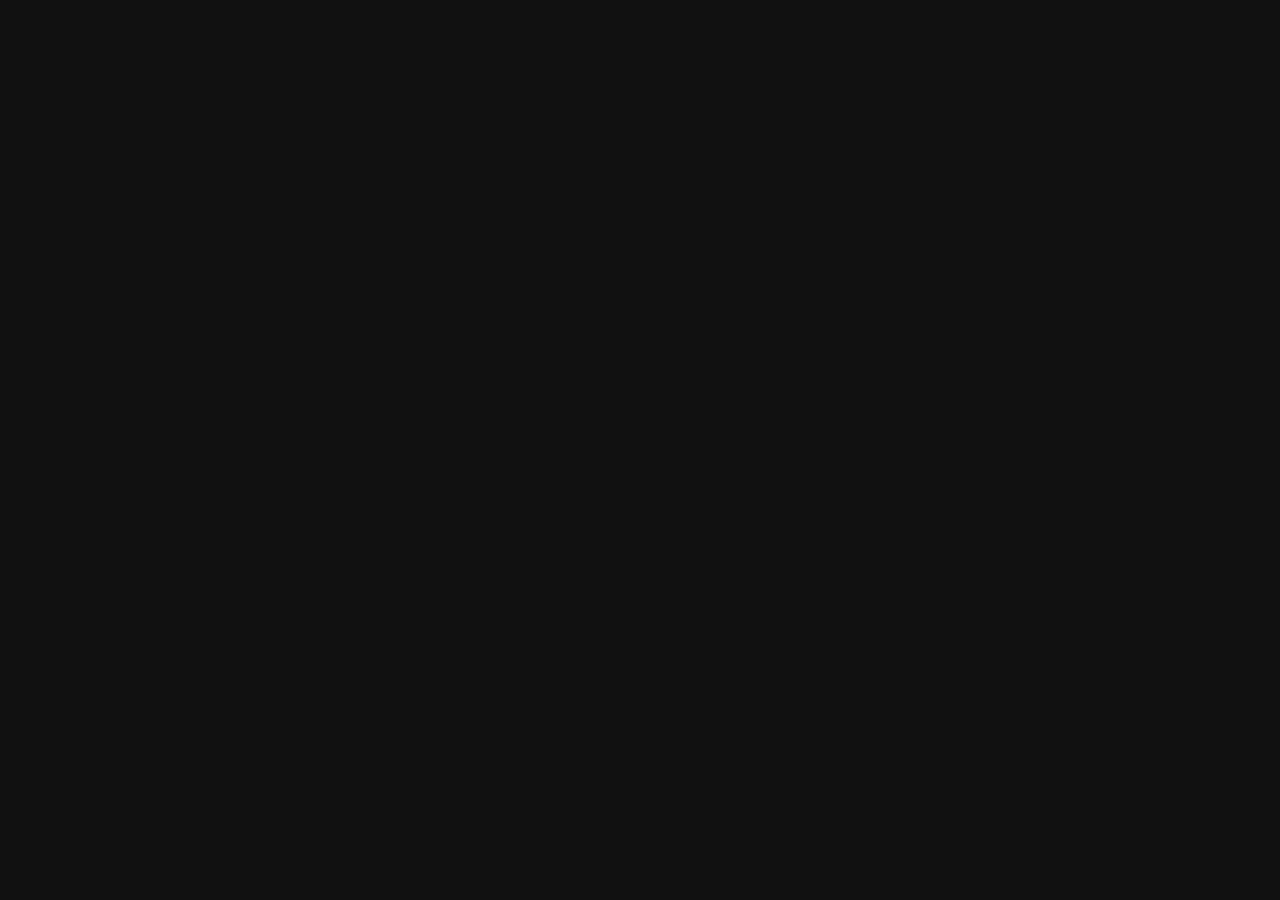
==== engine/renderer/index.html @ 7874cf49 "feat: SSE server, command endpoint, web renderer Co-Authored-By: Claude Sonnet 4.6 <noreply@anthropi" ====
<!DOCTYPE html>
<html lang="en">
<head>
  <meta charset="UTF-8">
  <title>Illuvutar</title>
  <style>
    * { margin: 0; padding: 0; box-sizing: border-box; }
    body { background: #111; color: #eee; font-family: monospace; overflow: hidden; }
    #viewport { position: relative; width: 100vw; height: 100vh; }
    #world-canvas, #effect-canvas { position: absolute; top: 0; left: 0; }
    #effect-canvas { pointer-events: none; }
    #ui-layer { position: absolute; top: 0; left: 0; width: 100%; height: 100%; pointer-events: none; }
  </style>
</head>
<body>
  <div id="viewport">
    <canvas id="world-canvas"></canvas>
    <canvas id="effect-canvas"></canvas>
    <div id="ui-layer"></div>
  </div>
  <script type="module" src="/js/renderer.js"></script>
</body>
</html>
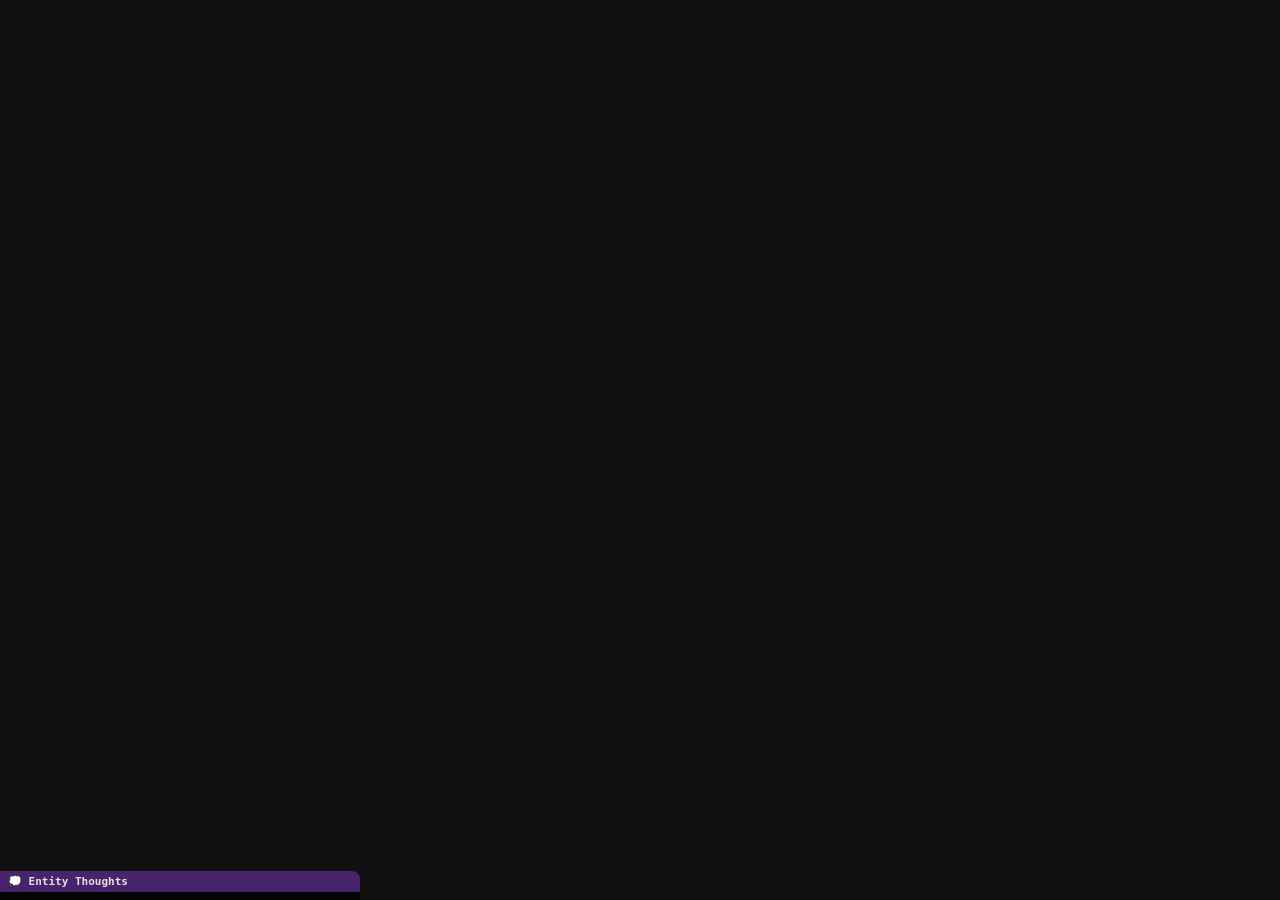
==== commit 1be15aa1: "feat: thought log panel — entity LLM thoughts stream to browser Co-Authored-By: Claude Sonnet 4.6 <n" ====
--- a/engine/renderer/index.html
+++ b/engine/renderer/index.html
@@ -18,6 +18,47 @@
     <canvas id="effect-canvas"></canvas>
     <div id="ui-layer"></div>
   </div>
+
+  <div id="thought-log-panel">
+    <div id="thought-log-header">💭 Entity Thoughts</div>
+    <div id="thought-log"></div>
+  </div>
+
+  <style>
+  #thought-log-panel {
+    position: fixed;
+    bottom: 0; left: 0;
+    width: 360px;
+    max-height: 200px;
+    background: rgba(0,0,0,0.75);
+    color: #e0e0e0;
+    font-family: monospace;
+    font-size: 12px;
+    overflow: hidden;
+    border-top-right-radius: 8px;
+    z-index: 100;
+  }
+  #thought-log-header {
+    padding: 4px 8px;
+    background: rgba(80,40,120,0.9);
+    font-weight: bold;
+    font-size: 11px;
+  }
+  #thought-log {
+    padding: 4px 8px;
+    overflow-y: auto;
+    max-height: 160px;
+  }
+  .thought-entry {
+    margin: 2px 0;
+    line-height: 1.3;
+  }
+  .thought-who {
+    color: #b0a0ff;
+    font-weight: bold;
+  }
+  </style>
+
   <script type="module" src="/js/renderer.js"></script>
 </body>
 </html>
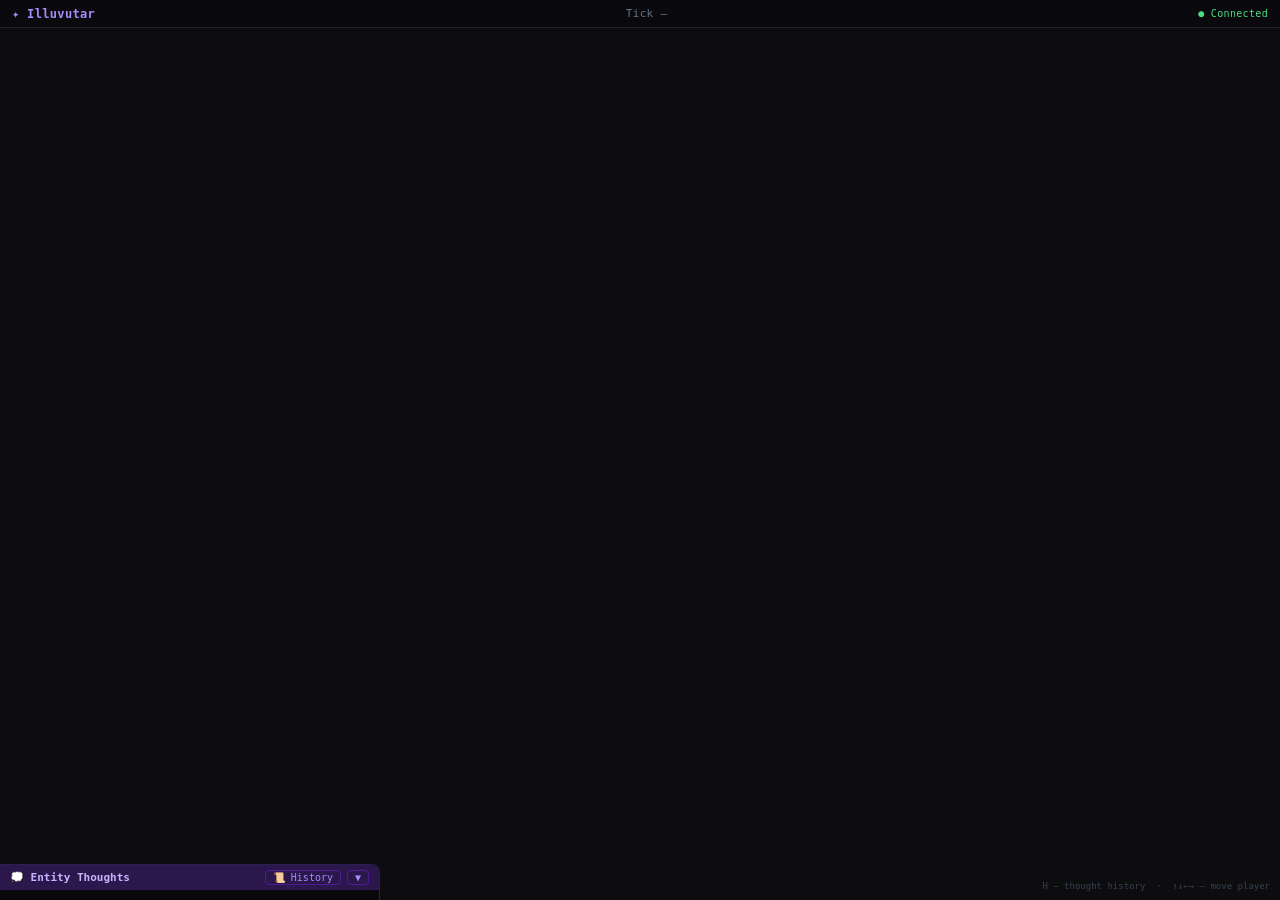
==== commit 0692d450: "feat: improved UI — status bar, collapsible thought feed, history modal with entity filter" ====
--- a/engine/renderer/index.html
+++ b/engine/renderer/index.html
@@ -5,59 +5,230 @@
   <title>Illuvutar</title>
   <style>
     * { margin: 0; padding: 0; box-sizing: border-box; }
-    body { background: #111; color: #eee; font-family: monospace; overflow: hidden; }
-    #viewport { position: relative; width: 100vw; height: 100vh; }
-    #world-canvas, #effect-canvas { position: absolute; top: 0; left: 0; }
+    body { background: #0d0d0f; color: #e0e0e0; font-family: monospace; overflow: hidden; }
+
+    /* ── Status bar ── */
+    #status-bar {
+      position: fixed; top: 0; left: 0; right: 0; z-index: 200;
+      height: 28px;
+      display: flex; align-items: center; justify-content: space-between;
+      padding: 0 12px;
+      background: rgba(10,10,15,0.88);
+      border-bottom: 1px solid #222;
+      font-size: 11px; letter-spacing: 0.03em;
+    }
+    #world-name { color: #a78bfa; font-weight: bold; font-size: 12px; }
+    #tick-display { color: #64748b; }
+    #conn-status { font-size: 10px; }
+    #conn-status.ok  { color: #4ade80; }
+    #conn-status.err { color: #f87171; }
+
+    /* ── World viewport ── */
+    #viewport {
+      position: fixed; top: 28px; left: 0; right: 0; bottom: 0;
+    }
+    #world-canvas, #effect-canvas {
+      position: absolute; top: 0; left: 0;
+      width: 100%; height: 100%;
+    }
     #effect-canvas { pointer-events: none; }
     #ui-layer { position: absolute; top: 0; left: 0; width: 100%; height: 100%; pointer-events: none; }
+
+    /* ── Live thought panel ── */
+    #thought-panel {
+      position: fixed; bottom: 0; left: 0;
+      width: 380px;
+      background: rgba(8,8,14,0.88);
+      border-top: 1px solid #2a1f4e;
+      border-right: 1px solid #2a1f4e;
+      border-top-right-radius: 8px;
+      z-index: 150;
+      transition: height 0.15s ease;
+    }
+    #thought-panel-header {
+      display: flex; align-items: center; justify-content: space-between;
+      padding: 5px 10px;
+      background: rgba(80, 40, 140, 0.5);
+      border-top-right-radius: 8px;
+      cursor: default;
+      user-select: none;
+    }
+    #thought-panel-header span { font-size: 11px; font-weight: bold; color: #c4b5fd; }
+    .panel-actions { display: flex; gap: 6px; }
+    .panel-btn {
+      background: transparent; border: 1px solid #4c1d95;
+      color: #a78bfa; font-size: 10px; padding: 1px 7px;
+      border-radius: 4px; cursor: pointer;
+      font-family: monospace;
+    }
+    .panel-btn:hover { background: #4c1d95; color: #e9d5ff; }
+
+    #thought-feed {
+      padding: 5px 8px;
+      max-height: 160px;
+      overflow-y: auto;
+      overflow-x: hidden;
+      scrollbar-width: thin; scrollbar-color: #3b0764 transparent;
+    }
+    #thought-feed::-webkit-scrollbar { width: 4px; }
+    #thought-feed::-webkit-scrollbar-thumb { background: #3b0764; border-radius: 2px; }
+
+    .thought-entry {
+      display: flex; gap: 5px; align-items: baseline;
+      padding: 2px 0;
+      border-bottom: 1px solid rgba(255,255,255,0.04);
+      font-size: 11px; line-height: 1.4;
+      animation: fadeIn 0.3s ease;
+    }
+    @keyframes fadeIn { from { opacity: 0; transform: translateY(-4px); } to { opacity: 1; } }
+    .thought-tick { color: #475569; font-size: 9px; min-width: 32px; flex-shrink: 0; }
+    .thought-who  { font-weight: bold; flex-shrink: 0; }
+    .thought-msg  { color: #cbd5e1; }
+
+    /* ── History modal ── */
+    #history-modal {
+      position: fixed; inset: 0; z-index: 500;
+      background: rgba(0,0,0,0.6);
+      display: flex; align-items: center; justify-content: center;
+    }
+    #history-modal.hidden { display: none; }
+
+    #history-panel {
+      width: min(700px, 92vw);
+      height: min(520px, 85vh);
+      background: #0f0f1a;
+      border: 1px solid #2a1f4e;
+      border-radius: 10px;
+      display: flex; flex-direction: column;
+      overflow: hidden;
+    }
+    #history-header {
+      display: flex; align-items: center; justify-content: space-between;
+      padding: 10px 16px;
+      background: rgba(80, 40, 140, 0.4);
+      border-bottom: 1px solid #2a1f4e;
+    }
+    #history-header span { font-size: 13px; font-weight: bold; color: #c4b5fd; }
+    #history-close {
+      background: transparent; border: none;
+      color: #9ca3af; font-size: 16px; cursor: pointer; line-height: 1;
+    }
+    #history-close:hover { color: #f87171; }
+
+    #history-filters {
+      display: flex; gap: 6px; flex-wrap: wrap;
+      padding: 8px 12px;
+      border-bottom: 1px solid #1e1e2e;
+      background: rgba(0,0,0,0.2);
+    }
+    .filter-btn {
+      background: transparent;
+      border: 1px solid #374151;
+      color: #9ca3af; font-size: 10px; padding: 2px 10px;
+      border-radius: 12px; cursor: pointer; font-family: monospace;
+      transition: all 0.15s;
+    }
+    .filter-btn:hover { background: rgba(255,255,255,0.07); }
+    .filter-btn.active { background: rgba(124,58,237,0.25); border-color: #7c3aed; color: #c4b5fd; }
+
+    #history-search {
+      background: transparent; border: 1px solid #374151;
+      color: #e0e0e0; font-size: 11px; padding: 2px 10px;
+      border-radius: 12px; font-family: monospace;
+      outline: none; min-width: 140px;
+    }
+    #history-search::placeholder { color: #4b5563; }
+    #history-search:focus { border-color: #7c3aed; }
+
+    #history-list {
+      flex: 1; overflow-y: auto; padding: 4px 0;
+      scrollbar-width: thin; scrollbar-color: #3b0764 transparent;
+    }
+    #history-list::-webkit-scrollbar { width: 5px; }
+    #history-list::-webkit-scrollbar-thumb { background: #3b0764; border-radius: 2px; }
+
+    .history-entry {
+      display: grid;
+      grid-template-columns: 42px 1fr;
+      gap: 6px;
+      padding: 5px 16px;
+      border-bottom: 1px solid rgba(255,255,255,0.04);
+      font-size: 12px; line-height: 1.4;
+    }
+    .history-entry:hover { background: rgba(255,255,255,0.03); }
+    .h-meta { display: flex; flex-direction: column; align-items: flex-end; gap: 1px; }
+    .h-tick { color: #4b5563; font-size: 9px; }
+    .h-who  { font-size: 10px; font-weight: bold; }
+    .h-body { color: #cbd5e1; }
+    .h-body .h-name { font-weight: bold; margin-right: 4px; }
+
+    .history-empty {
+      text-align: center; color: #4b5563;
+      padding: 40px 20px; font-size: 12px; line-height: 1.7;
+    }
+
+    #history-count {
+      padding: 4px 16px; font-size: 10px; color: #4b5563;
+      border-top: 1px solid #1e1e2e; text-align: right;
+    }
+
+    /* ── Keyboard hints ── */
+    #key-hints {
+      position: fixed; bottom: 6px; right: 10px;
+      font-size: 9px; color: #374151; z-index: 110;
+      line-height: 1.7;
+      pointer-events: none;
+    }
   </style>
 </head>
 <body>
+
+  <!-- Status bar -->
+  <div id="status-bar">
+    <span id="world-name">✦ Illuvutar</span>
+    <span id="tick-display">Tick —</span>
+    <span id="conn-status" class="ok">● Connected</span>
+  </div>
+
+  <!-- World viewport -->
   <div id="viewport">
     <canvas id="world-canvas"></canvas>
     <canvas id="effect-canvas"></canvas>
     <div id="ui-layer"></div>
   </div>
 
-  <div id="thought-log-panel">
-    <div id="thought-log-header">💭 Entity Thoughts</div>
-    <div id="thought-log"></div>
-  </div>
-
-  <style>
-  #thought-log-panel {
-    position: fixed;
-    bottom: 0; left: 0;
-    width: 360px;
-    max-height: 200px;
-    background: rgba(0,0,0,0.75);
-    color: #e0e0e0;
-    font-family: monospace;
-    font-size: 12px;
-    overflow: hidden;
-    border-top-right-radius: 8px;
-    z-index: 100;
-  }
-  #thought-log-header {
-    padding: 4px 8px;
-    background: rgba(80,40,120,0.9);
-    font-weight: bold;
-    font-size: 11px;
-  }
-  #thought-log {
-    padding: 4px 8px;
-    overflow-y: auto;
-    max-height: 160px;
-  }
-  .thought-entry {
-    margin: 2px 0;
-    line-height: 1.3;
-  }
-  .thought-who {
-    color: #b0a0ff;
-    font-weight: bold;
-  }
-  </style>
+  <!-- Live thought panel (bottom-left) -->
+  <div id="thought-panel">
+    <div id="thought-panel-header">
+      <span>💭 Entity Thoughts</span>
+      <div class="panel-actions">
+        <button class="panel-btn" id="history-btn">📜 History</button>
+        <button class="panel-btn" id="collapse-btn">▼</button>
+      </div>
+    </div>
+    <div id="thought-feed"></div>
+  </div>
+
+  <!-- History modal (H to open) -->
+  <div id="history-modal" class="hidden">
+    <div id="history-panel">
+      <div id="history-header">
+        <span>📜 Entity Thought History</span>
+        <button id="history-close" title="Close (Esc)">✕</button>
+      </div>
+      <div id="history-filters">
+        <!-- entity filter buttons injected by JS -->
+        <input id="history-search" type="text" placeholder="Search thoughts…" autocomplete="off">
+      </div>
+      <div id="history-list"></div>
+      <div id="history-count"></div>
+    </div>
+  </div>
+
+  <!-- Keyboard hints -->
+  <div id="key-hints">
+    H — thought history &nbsp;·&nbsp; ↑↓←→ — move player
+  </div>
 
   <script type="module" src="/js/renderer.js"></script>
 </body>
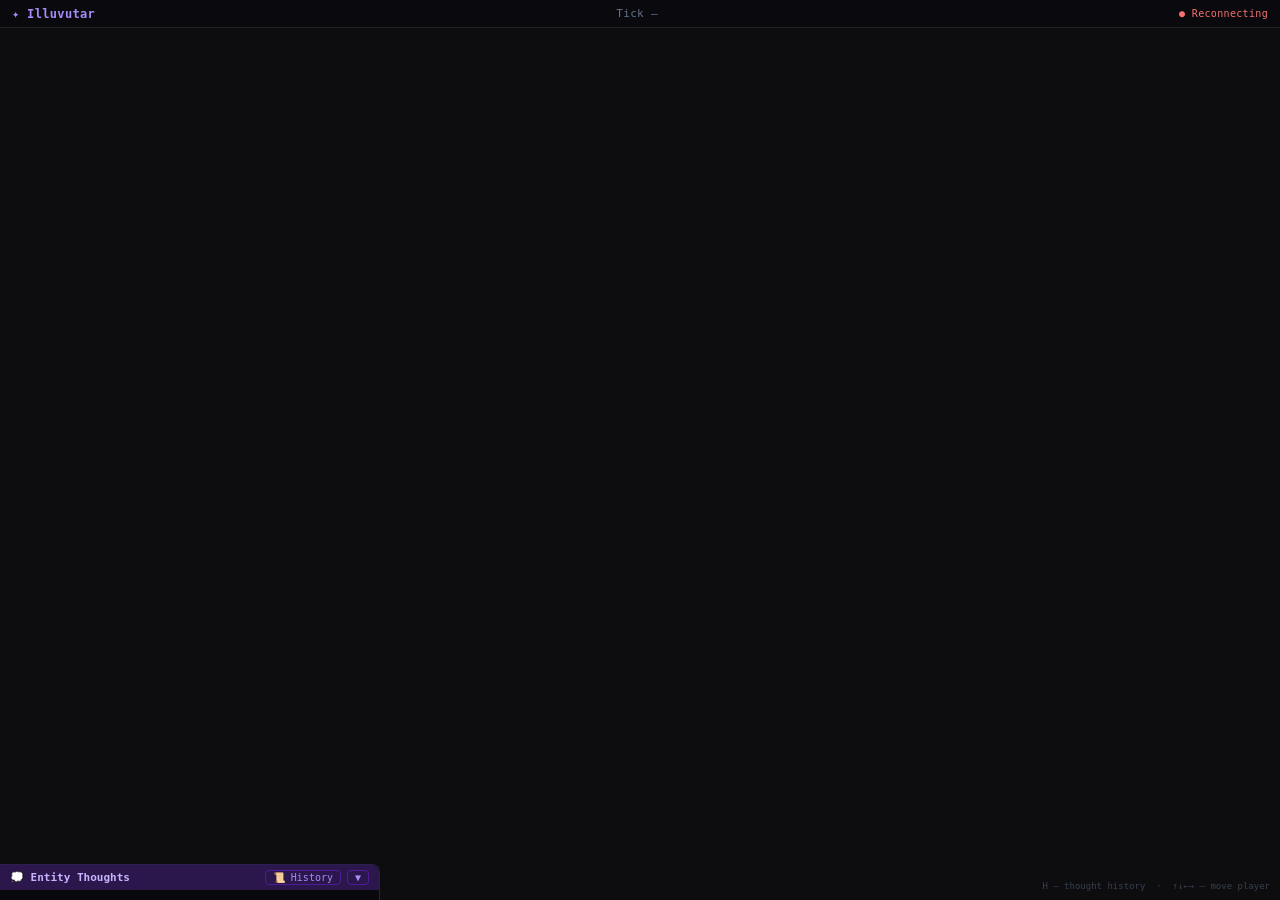
==== commit 79fb886b: "feat(engine): renderer honors a base path so it can be mounted under /sim" ====
--- a/engine/renderer/index.html
+++ b/engine/renderer/index.html
@@ -230,6 +230,20 @@
     H — thought history &nbsp;·&nbsp; ↑↓←→ — move player
   </div>
 
-  <script type="module" src="/js/renderer.js"></script>
+  <!-- Entity profile panel (click an NPC to open) -->
+  <div id="profile-panel" style="display:none; position:absolute; top:12px; right:12px;
+       width:280px; max-height:70vh; overflow:auto; background:rgba(10,10,20,.92);
+       border:1px solid #3b0764; border-radius:8px; padding:12px 14px; color:#e5e7eb;
+       font:12px/1.5 system-ui,sans-serif; z-index:20;">
+    <div style="display:flex; justify-content:space-between; align-items:baseline;">
+      <strong id="profile-name" style="color:#c4b5fd; font-size:14px;"></strong>
+      <button id="profile-close" style="background:none;border:none;color:#94a3b8;cursor:pointer;font-size:14px;">✕</button>
+    </div>
+    <div id="profile-job" style="color:#a78bfa; font-style:italic; margin:2px 0 8px;"></div>
+    <div id="profile-backstory" style="color:#cbd5e1;"></div>
+    <div id="profile-goal" style="color:#64748b; margin-top:8px; font-size:11px;"></div>
+  </div>
+
+  <script type="module" src="js/renderer.js"></script>
 </body>
 </html>
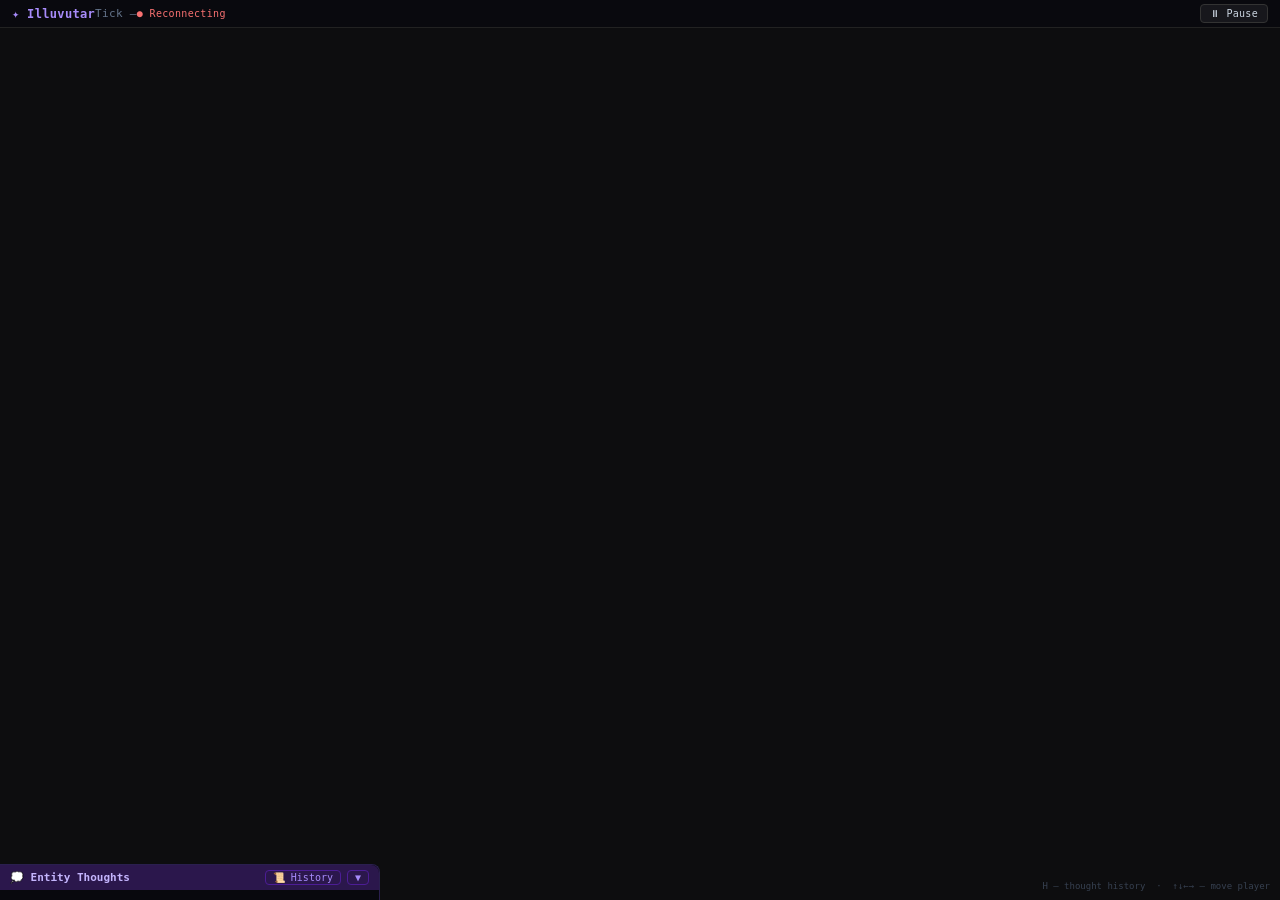
==== commit 855cc2bf: "feat(renderer): World HUD — pause/resume, and (under studio) God + Reload" ====
--- a/engine/renderer/index.html
+++ b/engine/renderer/index.html
@@ -22,6 +22,14 @@
     #conn-status { font-size: 10px; }
     #conn-status.ok  { color: #4ade80; }
     #conn-status.err { color: #f87171; }
+    .hud-btn {
+      background: #17171c; border: 1px solid #333;
+      color: #cbd5e1; font-size: 10px; padding: 3px 9px;
+      border-radius: 4px; cursor: pointer;
+      font-family: monospace; letter-spacing: 0.03em;
+      display: inline-flex; align-items: center;
+    }
+    .hud-btn:hover { background: #26262e; border-color: #4c1d95; color: #e9d5ff; }
 
     /* ── World viewport ── */
     #viewport {
@@ -188,6 +196,11 @@
     <span id="world-name">✦ Illuvutar</span>
     <span id="tick-display">Tick —</span>
     <span id="conn-status" class="ok">● Connected</span>
+    <span id="controls" style="margin-left:auto; display:flex; gap:8px;">
+      <button id="pause-btn" class="hud-btn">⏸ Pause</button>
+      <button id="reload-btn" class="hud-btn" style="display:none">⟳ Reload</button>
+      <a id="god-link" class="hud-btn" href="/" style="display:none; text-decoration:none">◀ God</a>
+    </span>
   </div>
 
   <!-- World viewport -->
